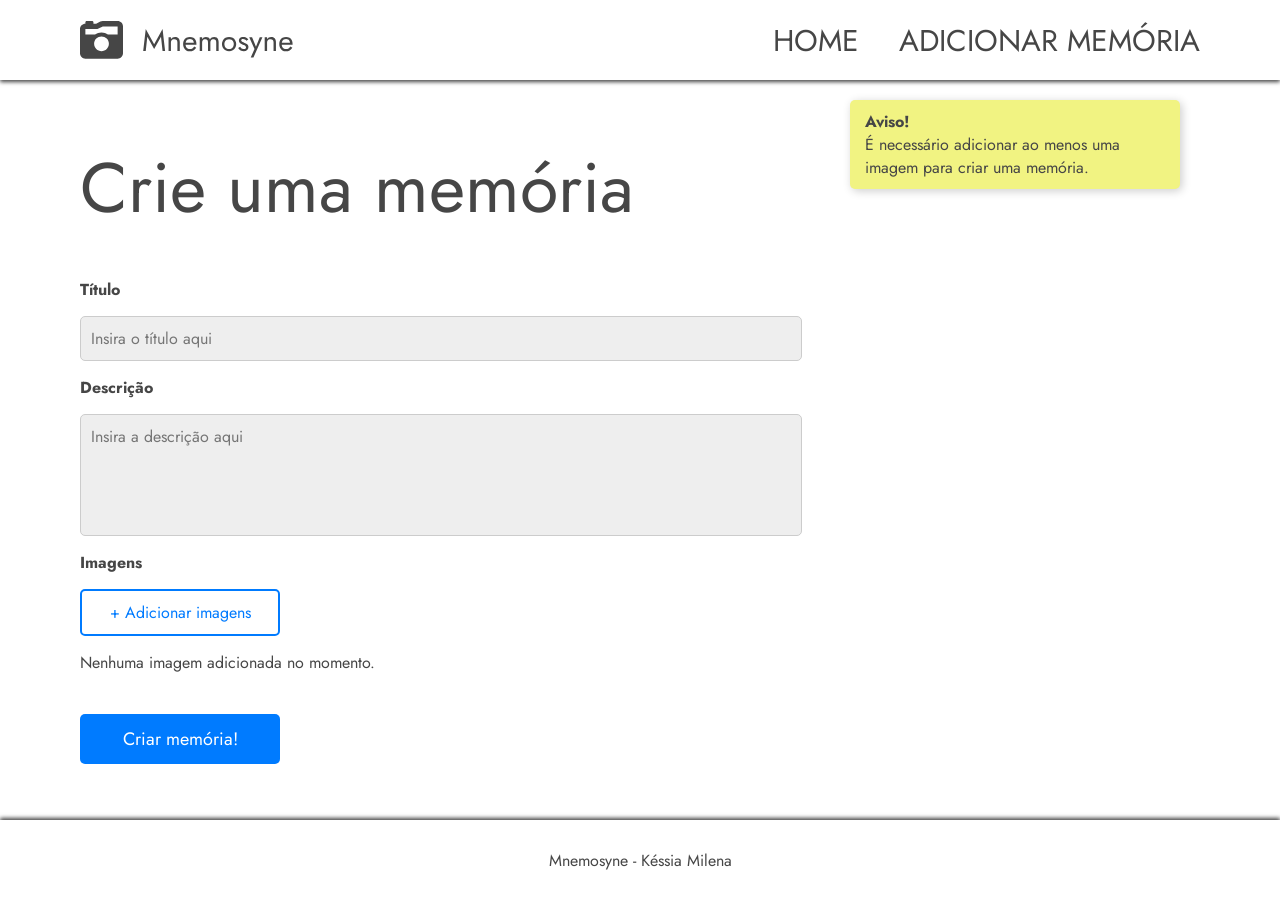
==== criar-memorias/criar-memorias.html @ 8da1c7dc "Criação da tela de criação de memórias." ====
<!DOCTYPE html>
<html lang="pt-br">
<head>
    <meta charset="UTF-8">
    <meta name="viewport" content="width=device-width, initial-scale=1.0">
    <title>Criar memórias</title>
    <link rel="stylesheet" href="../assets/styles/global.css">
    <link rel="stylesheet" href="criar-memorias.css">
</head>
<body>
    <header class="app-header">
        <img src="../assets/icons/mnemosyne-logo.svg" alt="Logo do site Mnemosyne.">
        <nav class="links">
            <a href="#">home</a>
            <a href="#">adicionar memória</a>
        </nav>
    </header>
    <div class="cx-alerta" id="cx-alerta">
        <p><strong>Aviso!</strong></p>
        <p>É necessário adicionar ao menos uma imagem para criar uma memória.</p>
    </div>
    <main class="app-main">
        <h1>Crie uma memória</h1>
        <form class="formulario">
            <label class="lbl-txt" for="titulo">Título</label>
            <input type="text" id="titulo" placeholder="Insira o título aqui">

            <label class="lbl-txt" for="descricao">Descrição</label>
            <textarea id="descricao" placeholder="Insira a descrição aqui"></textarea>

            <label class="lbl-txt">Imagens</label>
            <button class="add-imagens">+ Adicionar imagens</button>

            <p class="nenhum">Nenhuma imagem adicionada no momento.</p>

            <div class="img-container">
                <!-- <img src="../assets/imgs/balao.png" alt="Balões coloridos.">
                <img src="../assets/imgs/balao.png" alt="Balões coloridos.">
                <img src="../assets/imgs/balao.png" alt="Balões coloridos.">
                <img src="../assets/imgs/balao.png" alt="Balões coloridos."> -->
            </div>

            <button type="submit" class="btn-criar">Criar memória!</button>
        </form>
    </main>
    <footer class="app-footer">
        <p>Mnemosyne - Késsia Milena</p>
    </footer>
</body>
</html>
---- assets/styles/global.css ----
@import url('https://fonts.googleapis.com/css2?family=Jost:ital,wght@0,100..900;1,100..900&display=swap');

* {
    font-family: "Jost", sans-serif;

    margin: 0;
    padding: 0;

    color: #464646;
}

.app-header {
    height: 80px;

    display: flex; /* POSICIONA ELEMENTOS LADO A LADO*/
    justify-content: space-between; /*JOGA OS ELEMENTOS PARA OS CANTOS*/
    align-items: center; /*ALINHA VERTICALMENTE OS ELEMENTOS*/

    padding-left: 80px;
    padding-right: 80px;

    box-shadow: 0px 2px 4px #464646;
}

.app-footer {
    height: 80px;

    display: flex; /* POSICIONA ELEMENTOS LADO A LADO*/
    justify-content: center; /*JOGA OS ELEMENTOS PARA OS CANTOS*/
    align-items: center; /*ALINHA VERTICALMENTE OS ELEMENTOS*/

    padding-left: 80px;
    padding-right: 80px;

    box-shadow: 0px -2px 4px #464646;
}

.links a{
    font-size: 30px;
    text-decoration: none;
    padding-left: 35px;
    text-transform: uppercase;
}

.app-main {
    padding: 40px 80px;
}

h1 {
    font-size: 70px;
    font-weight: normal;
    margin-bottom: 40px;
}

body {
    display: flex;
    flex-direction: column;
    justify-content: space-between;
    min-height: 100vh;
}
---- criar-memorias/criar-memorias.css ----
.formulario {
    display: flex;
    flex-direction: column;

    width: 700px;
    gap: 15px;
}

.lbl-txt {
    font-weight: bold;
    font-size: 16px;
}

#titulo, #descricao {
    width: 100%;
    padding: 10px;
    border: 1px solid #ccc;
    border-radius: 5px;
    font-size: 16px;
    background-color: #eee;
}

#descricao {
    height: 100px;
    resize: none;
}

.add-imagens {
    background: none;
    border: 2px solid #007BFF; 
    padding: 10px;
    color: #007BFF;
    font-size: 16px;
    border-radius: 5px;
    width: 200px;
}

.add-imagens:hover {
    background-color: #007BFF;
    color: white;
    cursor: pointer;
}

.btn-criar {
    background-color: #007BFF;
    color: white;
    padding: 12px;
    font-size: 18px;
    border: none;
    border-radius: 5px;
    width: 200px;
}

.btn-criar:hover {
    background-color: #0056B3;
    cursor: pointer;
}

.img-container {
    display: flex;
    gap: 10px;
    overflow-x: auto;
    padding-bottom: 10px;
}

.img-container img {
    width: 180px;
    height: auto;
    border-radius: 10px;
}

/* .nenhum {
    display: none;
} */

.cx-alerta {
    position: fixed;
    top: 100px;
    right: 100px;
    background-color: #F1F382;
    padding: 10px 15px;
    border-radius: 5px;
    box-shadow: 2px 2px 10px rgba(0, 0, 0, 0.2);
    font-size: 16px;
    max-width: 300px;
    
}
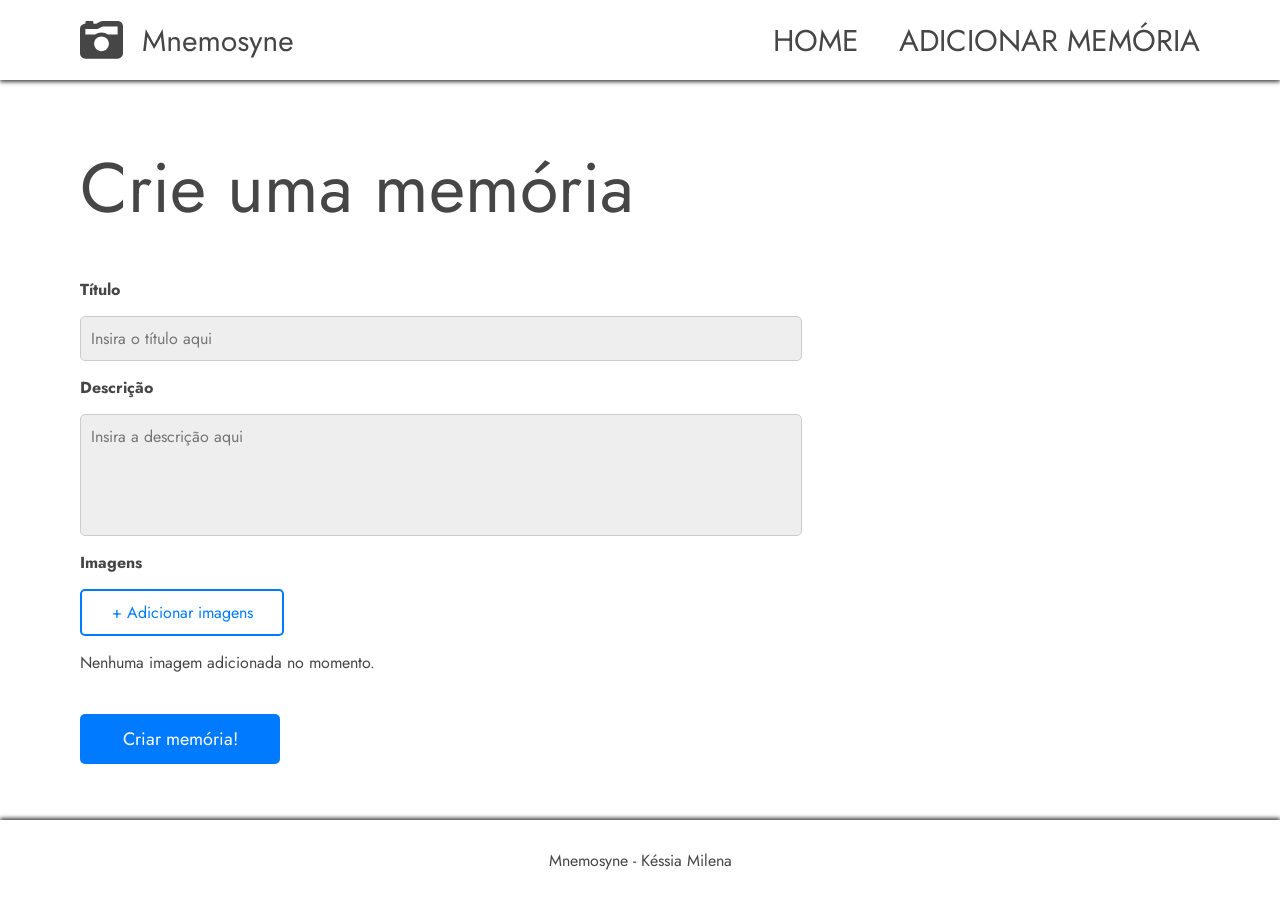
==== commit a0e6cbd7: ":boom: fix: Ajustes finais de alguns detalhes." ====
--- a/criar-memorias/criar-memorias.html
+++ b/criar-memorias/criar-memorias.html
@@ -6,43 +6,46 @@
     <title>Criar memórias</title>
     <link rel="stylesheet" href="../assets/styles/global.css">
     <link rel="stylesheet" href="criar-memorias.css">
+    <script src="../scripts/criar-memoria.js" defer></script>
 </head>
 <body>
     <header class="app-header">
-        <img src="../assets/icons/mnemosyne-logo.svg" alt="Logo do site Mnemosyne.">
+        <img src="../../assets/icons/mnemosyne-logo.svg" alt="Logo do site Mnemosyne.">
         <nav class="links">
             <a href="#">home</a>
             <a href="#">adicionar memória</a>
         </nav>
     </header>
+    <main class="app-main">
+        <h1>Crie uma memória</h1>
+        
+        <form class="formulario">
+            <label class="lbl-txt" for="titulo">Título</label>
+            <input type="text" id="titulo" placeholder="Insira o título aqui">
+            
+            <label class="lbl-txt" for="descricao">Descrição</label>
+            <textarea id="descricao" placeholder="Insira a descrição aqui"></textarea>
+            
+            <label class="lbl-txt">Imagens</label>
+            <input type="file" multiple accept="image/*"></input>
+            <label for="add-imagens" class="add-imagens">+ Adicionar imagens</label>
+            
+            <p class="nenhum">Nenhuma imagem adicionada no momento.</p>
+            
+            <div class="img-container">
+                <!-- <img src="../../assets/imgs/balao.png" alt="Balões coloridos">
+                <img src="../../assets/imgs/balao.png" alt="Balões coloridos">
+                <img src="../../assets/imgs/balao.png" alt="Balões coloridos">
+                <img src="../../assets/imgs/balao.png" alt="Balões coloridos"> -->
+            </div>
+            
+            <button type="submit" class="btn-criar">Criar memória!</button>
+        </form>
+    </main>
     <div class="cx-alerta" id="cx-alerta">
         <p><strong>Aviso!</strong></p>
         <p>É necessário adicionar ao menos uma imagem para criar uma memória.</p>
     </div>
-    <main class="app-main">
-        <h1>Crie uma memória</h1>
-        <form class="formulario">
-            <label class="lbl-txt" for="titulo">Título</label>
-            <input type="text" id="titulo" placeholder="Insira o título aqui">
-
-            <label class="lbl-txt" for="descricao">Descrição</label>
-            <textarea id="descricao" placeholder="Insira a descrição aqui"></textarea>
-
-            <label class="lbl-txt">Imagens</label>
-            <button class="add-imagens">+ Adicionar imagens</button>
-
-            <p class="nenhum">Nenhuma imagem adicionada no momento.</p>
-
-            <div class="img-container">
-                <!-- <img src="../assets/imgs/balao.png" alt="Balões coloridos.">
-                <img src="../assets/imgs/balao.png" alt="Balões coloridos.">
-                <img src="../assets/imgs/balao.png" alt="Balões coloridos.">
-                <img src="../assets/imgs/balao.png" alt="Balões coloridos."> -->
-            </div>
-
-            <button type="submit" class="btn-criar">Criar memória!</button>
-        </form>
-    </main>
     <footer class="app-footer">
         <p>Mnemosyne - Késsia Milena</p>
     </footer>
--- a/criar-memorias/criar-memorias.css
+++ b/criar-memorias/criar-memorias.css
@@ -27,12 +27,13 @@
 
 .add-imagens {
     background: none;
-    border: 2px solid #007BFF; 
+    border: 2px solid #007BFF;
+    color: #007BFF;
     padding: 10px;
-    color: #007BFF;
     font-size: 16px;
     border-radius: 5px;
-    width: 200px;
+    width: 180px;
+    text-align: center;
 }
 
 .add-imagens:hover {
@@ -83,5 +84,16 @@
     box-shadow: 2px 2px 10px rgba(0, 0, 0, 0.2);
     font-size: 16px;
     max-width: 300px;
-    
-}+    display: none; /* começa oculto */
+}
+
+
+/* Torna o alerta visível quando o estado alertaVisivel for true */
+.cx-alerta.visible {
+    display: block;
+}
+
+
+input[type="file"] {
+    display: none;
+}
